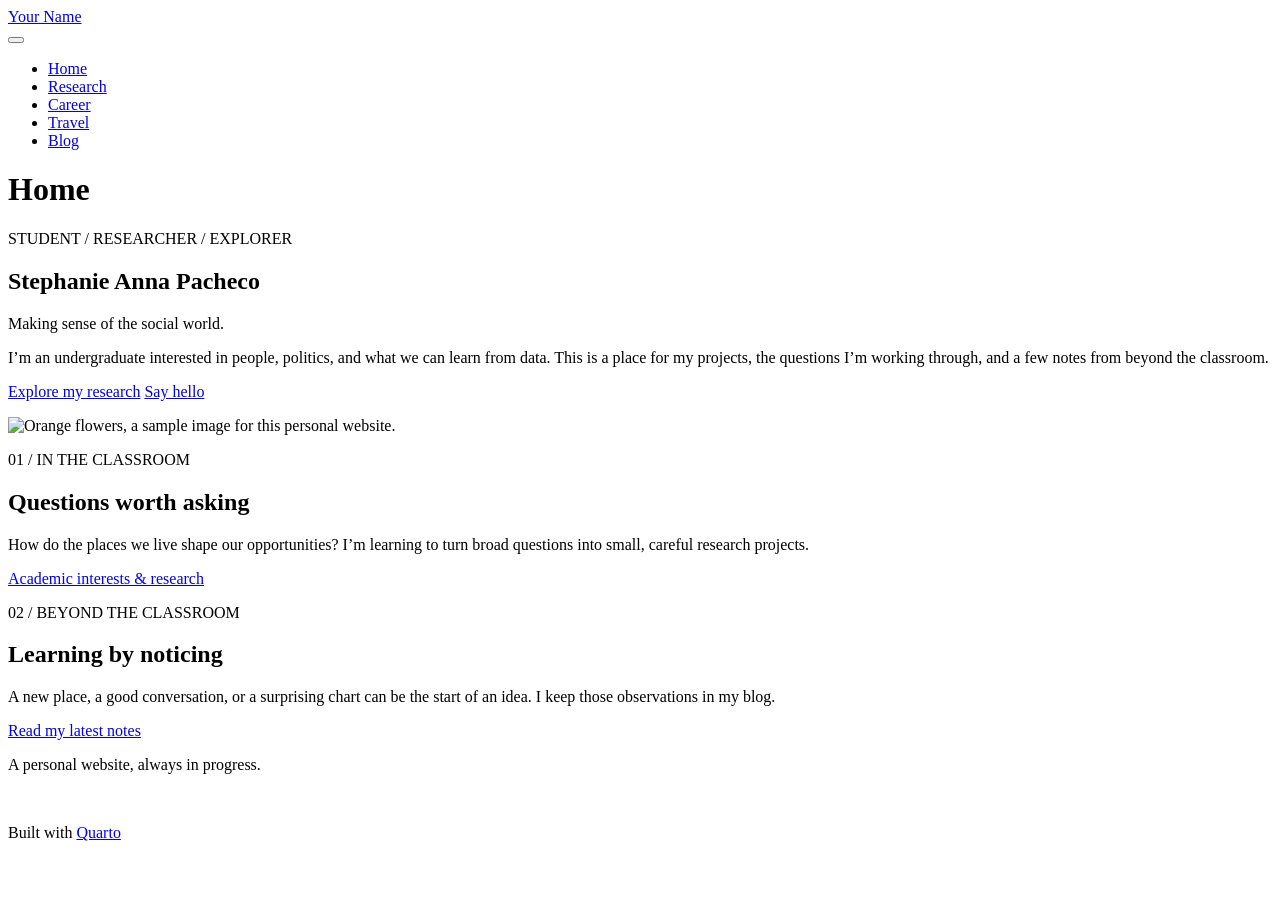
==== docs/index.html @ ef14ada6 "Changed name" ====
<!DOCTYPE html>
<html xmlns="http://www.w3.org/1999/xhtml" lang="en" xml:lang="en"><head>

<meta charset="utf-8">
<meta name="generator" content="quarto-1.10.18">

<meta name="viewport" content="width=device-width, initial-scale=1.0, user-scalable=yes">


<title>Home – Your Name</title>
<style>
/* Default styles provided by pandoc.
** See https://pandoc.org/MANUAL.html#variables-for-html for config info.
*/
span.smallcaps{font-variant: small-caps;}
div.columns{display: flex; gap: 1.5em;}
div.column{flex: auto;}
@media screen {
div.columns{gap: min(4vw, 1.5em);}
div.column{overflow-x: auto;}
}
div.hanging-indent{margin-left: 1.5em; text-indent: -1.5em;}
ul.task-list{list-style: none;}
ul.task-list li input[type="checkbox"] {
  width: 0.8em;
  margin: 0 0.8em 0.2em -1em; /* quarto-specific, see https://github.com/quarto-dev/quarto-cli/issues/4556 */ 
  vertical-align: middle;
}
</style>


<script src="site_libs/quarto-nav/quarto-nav.js"></script>
<script src="site_libs/quarto-nav/headroom.min.js"></script>
<script src="site_libs/clipboard/clipboard.min.js"></script>
<script src="site_libs/quarto-html/quarto.js" type="module"></script>
<script src="site_libs/quarto-html/tabsets/tabsets.js" type="module"></script>
<script src="site_libs/quarto-html/popper.min.js"></script>
<script src="site_libs/quarto-html/tippy.umd.min.js"></script>
<link href="site_libs/quarto-html/tippy.css" rel="stylesheet">
<link href="site_libs/quarto-html/quarto-syntax-highlighting-64a204ab8560d761af7679ceaba22944.css" rel="stylesheet" id="quarto-text-highlighting-styles">
<script src="site_libs/bootstrap/bootstrap.min.js"></script>
<link href="site_libs/bootstrap/bootstrap-icons.css" rel="stylesheet">
<link href="site_libs/bootstrap/bootstrap-705b020dde8fb86b14b8b2ad13792451.min.css" rel="stylesheet" append-hash="true" id="quarto-bootstrap" data-mode="light">
<script id="quarto-search-options" type="application/json">{
  "language": {
    "search-no-results-text": "No results",
    "search-matching-documents-text": "matching documents",
    "search-copy-link-title": "Copy link to search",
    "search-hide-matches-text": "Hide additional matches",
    "search-more-match-text": "more match in this document",
    "search-more-matches-text": "more matches in this document",
    "search-clear-button-title": "Clear",
    "search-text-placeholder": "",
    "search-detached-cancel-button-title": "Cancel",
    "search-submit-button-title": "Submit",
    "search-label": "Search"
  }
}</script>


<link rel="stylesheet" href="./_design/styles.css">
</head>

<body class="nav-fixed home-page quarto-light">

<div id="quarto-search-results"></div>
  <header id="quarto-header" class="headroom fixed-top">
    <nav class="navbar navbar-expand-lg " data-bs-theme="dark">
      <div class="navbar-container container-fluid">
      <div class="navbar-brand-container mx-auto">
    <a class="navbar-brand" href="./index.html">
    <span class="navbar-title">Your Name</span>
    </a>
  </div>
          <button class="navbar-toggler" type="button" data-bs-toggle="collapse" data-bs-target="#navbarCollapse" aria-controls="navbarCollapse" role="menu" aria-expanded="false" aria-label="Toggle navigation" onclick="if (window.quartoToggleHeadroom) { window.quartoToggleHeadroom(); }">
  <span class="navbar-toggler-icon"></span>
</button>
          <div class="collapse navbar-collapse" id="navbarCollapse">
            <ul class="navbar-nav navbar-nav-scroll me-auto">
  <li class="nav-item">
    <a class="nav-link active" href="./index.html" aria-current="page"> 
<span class="menu-text">Home</span></a>
  </li>  
  <li class="nav-item">
    <a class="nav-link" href="./research.html"> 
<span class="menu-text">Research</span></a>
  </li>  
  <li class="nav-item">
    <a class="nav-link" href="./career.html"> 
<span class="menu-text">Career</span></a>
  </li>  
  <li class="nav-item">
    <a class="nav-link" href="./travel.html"> 
<span class="menu-text">Travel</span></a>
  </li>  
  <li class="nav-item">
    <a class="nav-link" href="./blog.html"> 
<span class="menu-text">Blog</span></a>
  </li>  
</ul>
          </div> <!-- /navcollapse -->
            <div class="quarto-navbar-tools">
</div>
      </div> <!-- /container-fluid -->
    </nav>
</header>
<!-- content -->
<div id="quarto-content" class="quarto-container page-columns page-rows-contents page-layout-full page-navbar">
<!-- sidebar -->
<!-- margin-sidebar -->
    
<!-- main -->
<main class="content column-page" id="quarto-document-content">

<header id="title-block-header" class="quarto-title-block default">
<div class="quarto-title">
<h1 class="title">Home</h1>
</div>



<div class="quarto-title-meta column-page">

    
  
    
  </div>
  


</header>


<!-- HOME: replace the name, introduction, and email below. Keep the ::: layout lines. -->
<div class="home-hero">
<div class="hero-copy">
<p><span class="eyebrow">STUDENT / RESEARCHER / EXPLORER</span></p>
<section id="stephanie-anna-pacheco" class="level1 display-name">
<h1 class="display-name">Stephanie Anna Pacheco</h1>
<p><span class="hero-subtitle">Making sense of the social world.</span></p>
<p>I’m an undergraduate interested in people, politics, and what we can learn from data. This is a place for my projects, the questions I’m working through, and a few notes from beyond the classroom.</p>
<p><a href="./research.html" class="primary-link">Explore my research</a> <a href="mailto:you@example.com" class="quiet-link">Say hello</a></p>
</section>
</div>
<div class="hero-photo">
<!-- Replace images/profile.jpg with your photo. Update the description in fig-alt too. -->
<p><img src="images/profile.jpg" class="img-fluid" alt="Orange flowers, a sample image for this personal website."></p>
</div>
</div>
<div class="home-notes">
<div class="home-note">
<p><span class="eyebrow">01 / IN THE CLASSROOM</span></p>
<section id="questions-worth-asking" class="level2">
<h2 data-anchor-id="questions-worth-asking">Questions worth asking</h2>
<p>How do the places we live shape our opportunities? I’m learning to turn broad questions into small, careful research projects.</p>
<p><a href="./research.html">Academic interests &amp; research</a></p>
</section>
</div>
<div class="home-note">
<p><span class="eyebrow">02 / BEYOND THE CLASSROOM</span></p>
<section id="learning-by-noticing" class="level2">
<h2 data-anchor-id="learning-by-noticing">Learning by noticing</h2>
<p>A new place, a good conversation, or a surprising chart can be the start of an idea. I keep those observations in my blog.</p>
<p><a href="./blog.html">Read my latest notes</a></p>
</section>
</div>
</div>



</main> <!-- /main -->
<script id="quarto-html-after-body" type="application/javascript">
  window.document.addEventListener("DOMContentLoaded", function (event) {
    const isCodeAnnotation = (el) => {
      for (const clz of el.classList) {
        if (clz.startsWith('code-annotation-')) {                     
          return true;
        }
      }
      return false;
    }
    const onCopySuccess = function(e) {
      // button target
      const button = e.trigger;
      // don't keep focus
      button.blur();
      // flash "checked"
      button.classList.add('code-copy-button-checked');
      var currentTitle = button.getAttribute("title");
      button.setAttribute("title", "Copied!");
      let tooltip;
      if (window.bootstrap) {
        button.setAttribute("data-bs-toggle", "tooltip");
        button.setAttribute("data-bs-placement", "left");
        button.setAttribute("data-bs-title", "Copied!");
        tooltip = new bootstrap.Tooltip(button, 
          { trigger: "manual", 
            customClass: "code-copy-button-tooltip",
            offset: [0, -8]});
        tooltip.show();    
      }
      setTimeout(function() {
        if (tooltip) {
          tooltip.hide();
          button.removeAttribute("data-bs-title");
          button.removeAttribute("data-bs-toggle");
          button.removeAttribute("data-bs-placement");
        }
        button.setAttribute("title", currentTitle);
        button.classList.remove('code-copy-button-checked');
      }, 1000);
      // clear code selection
      e.clearSelection();
    }
    const getTextToCopy = function(trigger) {
      const outerScaffold = trigger.parentElement.cloneNode(true);
      const codeEl = outerScaffold.querySelector('code');
      for (const childEl of codeEl.children) {
        if (isCodeAnnotation(childEl)) {
          childEl.remove();
        }
      }
      return codeEl.innerText;
    }
    const clipboard = new window.ClipboardJS('.code-copy-button:not([data-in-quarto-modal])', {
      text: getTextToCopy
    });
    clipboard.on('success', onCopySuccess);
    if (window.document.getElementById('quarto-embedded-source-code-modal')) {
      const clipboardModal = new window.ClipboardJS('.code-copy-button[data-in-quarto-modal]', {
        text: getTextToCopy,
        container: window.document.getElementById('quarto-embedded-source-code-modal')
      });
      clipboardModal.on('success', onCopySuccess);
    }
      var localhostRegex = new RegExp(/^(?:http|https):\/\/localhost\:?[0-9]*\//);
      var mailtoRegex = new RegExp(/^mailto:/);
        var filterRegex = new RegExp('/' + window.location.host + '/');
      var isInternal = (href) => {
          return filterRegex.test(href) || localhostRegex.test(href) || mailtoRegex.test(href);
      }
      // Inspect non-navigation links and adorn them if external
     var links = window.document.querySelectorAll('a[href]:not(.nav-link):not(.navbar-brand):not(.toc-action):not(.sidebar-link):not(.sidebar-item-toggle):not(.pagination-link):not(.no-external):not([aria-hidden]):not(.dropdown-item):not(.quarto-navigation-tool):not(.about-link)');
      for (var i=0; i<links.length; i++) {
        const link = links[i];
        if (!isInternal(link.href)) {
          // undo the damage that might have been done by quarto-nav.js in the case of
          // links that we want to consider external
          if (link.dataset.originalHref !== undefined) {
            link.href = link.dataset.originalHref;
          }
            // target, if specified
            link.setAttribute("target", "_blank");
            if (link.getAttribute("rel") === null) {
              link.setAttribute("rel", "noopener");
            }
        }
      }
    function tippyHover(el, contentFn, onTriggerFn, onUntriggerFn) {
      const config = {
        allowHTML: true,
        maxWidth: 500,
        delay: 100,
        arrow: false,
        appendTo: function(el) {
            return el.parentElement;
        },
        interactive: true,
        interactiveBorder: 10,
        theme: 'quarto',
        placement: 'bottom-start',
      };
      if (contentFn) {
        config.content = contentFn;
      }
      if (onTriggerFn) {
        config.onTrigger = onTriggerFn;
      }
      if (onUntriggerFn) {
        config.onUntrigger = onUntriggerFn;
      }
      window.tippy(el, config); 
    }
    const noterefs = window.document.querySelectorAll('a[role="doc-noteref"]');
    for (var i=0; i<noterefs.length; i++) {
      const ref = noterefs[i];
      tippyHover(ref, function() {
        // use id or data attribute instead here
        let href = ref.getAttribute('data-footnote-href') || ref.getAttribute('href');
        try { href = new URL(href).hash; } catch {}
        const id = href.replace(/^#\/?/, "");
        const note = window.document.getElementById(id);
        if (note) {
          return note.innerHTML;
        } else {
          return "";
        }
      });
    }
    const xrefs = window.document.querySelectorAll('a.quarto-xref');
    const processXRef = (id, note) => {
      // Strip column container classes
      const stripColumnClz = (el) => {
        el.classList.remove("page-full", "page-columns");
        if (el.children) {
          for (const child of el.children) {
            stripColumnClz(child);
          }
        }
      }
      stripColumnClz(note)
      if (id === null || id.startsWith('sec-')) {
        // Special case sections, only their first couple elements
        const container = document.createElement("div");
        if (note.children && note.children.length > 2) {
          container.appendChild(note.children[0].cloneNode(true));
          for (let i = 1; i < note.children.length; i++) {
            const child = note.children[i];
            if (child.tagName === "P" && child.innerText === "") {
              continue;
            } else {
              container.appendChild(child.cloneNode(true));
              break;
            }
          }
          if (window.Quarto?.typesetMath) {
            window.Quarto.typesetMath(container);
          }
          return container.innerHTML
        } else {
          if (window.Quarto?.typesetMath) {
            window.Quarto.typesetMath(note);
          }
          return note.innerHTML;
        }
      } else {
        // Remove any anchor links if they are present
        const anchorLink = note.querySelector('a.anchorjs-link');
        if (anchorLink) {
          anchorLink.remove();
        }
        if (window.Quarto?.typesetMath) {
          window.Quarto.typesetMath(note);
        }
        if (note.classList.contains("callout")) {
          return note.outerHTML;
        } else {
          return note.innerHTML;
        }
      }
    }
    for (var i=0; i<xrefs.length; i++) {
      const xref = xrefs[i];
      tippyHover(xref, undefined, function(instance) {
        instance.disable();
        let url = xref.getAttribute('href');
        let hash = undefined; 
        if (url.startsWith('#')) {
          hash = url;
        } else {
          try { hash = new URL(url).hash; } catch {}
        }
        if (hash) {
          const id = hash.replace(/^#\/?/, "");
          const note = window.document.getElementById(id);
          if (note !== null) {
            try {
              const html = processXRef(id, note.cloneNode(true));
              instance.setContent(html);
            } finally {
              instance.enable();
              instance.show();
            }
          } else {
            // See if we can fetch this
            fetch(url.split('#')[0])
            .then(res => res.text())
            .then(html => {
              const parser = new DOMParser();
              const htmlDoc = parser.parseFromString(html, "text/html");
              const note = htmlDoc.getElementById(id);
              if (note !== null) {
                const html = processXRef(id, note);
                instance.setContent(html);
              } 
            }).finally(() => {
              instance.enable();
              instance.show();
            });
          }
        } else {
          // See if we can fetch a full url (with no hash to target)
          // This is a special case and we should probably do some content thinning / targeting
          fetch(url)
          .then(res => res.text())
          .then(html => {
            const parser = new DOMParser();
            const htmlDoc = parser.parseFromString(html, "text/html");
            const note = htmlDoc.querySelector('main.content');
            if (note !== null) {
              // This should only happen for chapter cross references
              // (since there is no id in the URL)
              // remove the first header
              if (note.children.length > 0 && note.children[0].tagName === "HEADER") {
                note.children[0].remove();
              }
              const html = processXRef(null, note);
              instance.setContent(html);
            } 
          }).finally(() => {
            instance.enable();
            instance.show();
          });
        }
      }, function(instance) {
      });
    }
        let selectedAnnoteEl;
        const selectorForAnnotation = ( cell, annotation) => {
          let cellAttr = 'data-code-cell="' + cell + '"';
          let lineAttr = 'data-code-annotation="' +  annotation + '"';
          const selector = 'span[' + cellAttr + '][' + lineAttr + ']';
          return selector;
        }
        const selectCodeLines = (annoteEl) => {
          const doc = window.document;
          const targetCell = annoteEl.getAttribute("data-target-cell");
          const targetAnnotation = annoteEl.getAttribute("data-target-annotation");
          const annoteSpan = window.document.querySelector(selectorForAnnotation(targetCell, targetAnnotation));
          const lines = annoteSpan.getAttribute("data-code-lines").split(",");
          const lineIds = lines.map((line) => {
            return targetCell + "-" + line;
          })
          let top = null;
          let height = null;
          let parent = null;
          if (lineIds.length > 0) {
              //compute the position of the single el (top and bottom and make a div)
              const el = window.document.getElementById(lineIds[0]);
              top = el.offsetTop;
              height = el.offsetHeight;
              parent = el.parentElement.parentElement;
            if (lineIds.length > 1) {
              const lastEl = window.document.getElementById(lineIds[lineIds.length - 1]);
              const bottom = lastEl.offsetTop + lastEl.offsetHeight;
              height = bottom - top;
            }
            if (top !== null && height !== null && parent !== null) {
              // cook up a div (if necessary) and position it 
              let div = window.document.getElementById("code-annotation-line-highlight");
              if (div === null) {
                div = window.document.createElement("div");
                div.setAttribute("id", "code-annotation-line-highlight");
                div.style.position = 'absolute';
                parent.appendChild(div);
              }
              div.style.top = top - 2 + "px";
              div.style.height = height + 4 + "px";
              div.style.left = 0;
              let gutterDiv = window.document.getElementById("code-annotation-line-highlight-gutter");
              if (gutterDiv === null) {
                gutterDiv = window.document.createElement("div");
                gutterDiv.setAttribute("id", "code-annotation-line-highlight-gutter");
                gutterDiv.style.position = 'absolute';
                const codeCell = window.document.getElementById(targetCell);
                const gutter = codeCell.querySelector('.code-annotation-gutter');
                gutter.appendChild(gutterDiv);
              }
              gutterDiv.style.top = top - 2 + "px";
              gutterDiv.style.height = height + 4 + "px";
            }
            selectedAnnoteEl = annoteEl;
          }
        };
        const unselectCodeLines = () => {
          const elementsIds = ["code-annotation-line-highlight", "code-annotation-line-highlight-gutter"];
          elementsIds.forEach((elId) => {
            const div = window.document.getElementById(elId);
            if (div) {
              div.remove();
            }
          });
          selectedAnnoteEl = undefined;
        };
          // Handle positioning of the toggle
      window.addEventListener(
        "resize",
        throttle(() => {
          elRect = undefined;
          if (selectedAnnoteEl) {
            selectCodeLines(selectedAnnoteEl);
          }
        }, 10)
      );
      function throttle(fn, ms) {
      let throttle = false;
      let timer;
        return (...args) => {
          if(!throttle) { // first call gets through
              fn.apply(this, args);
              throttle = true;
          } else { // all the others get throttled
              if(timer) clearTimeout(timer); // cancel #2
              timer = setTimeout(() => {
                fn.apply(this, args);
                timer = throttle = false;
              }, ms);
          }
        };
      }
        // Attach click handler to the DT
        const annoteDls = window.document.querySelectorAll('dt[data-target-cell]');
        for (const annoteDlNode of annoteDls) {
          annoteDlNode.addEventListener('click', (event) => {
            const clickedEl = event.target;
            if (clickedEl !== selectedAnnoteEl) {
              unselectCodeLines();
              const activeEl = window.document.querySelector('dt[data-target-cell].code-annotation-active');
              if (activeEl) {
                activeEl.classList.remove('code-annotation-active');
              }
              selectCodeLines(clickedEl);
              clickedEl.classList.add('code-annotation-active');
            } else {
              // Unselect the line
              unselectCodeLines();
              clickedEl.classList.remove('code-annotation-active');
            }
          });
        }
    const findCites = (el) => {
      const parentEl = el.parentElement;
      if (parentEl) {
        const cites = parentEl.dataset.cites;
        if (cites) {
          return {
            el,
            cites: cites.split(' ')
          };
        } else {
          return findCites(el.parentElement)
        }
      } else {
        return undefined;
      }
    };
    var bibliorefs = window.document.querySelectorAll('a[role="doc-biblioref"]');
    for (var i=0; i<bibliorefs.length; i++) {
      const ref = bibliorefs[i];
      const citeInfo = findCites(ref);
      if (citeInfo) {
        tippyHover(citeInfo.el, function() {
          var popup = window.document.createElement('div');
          citeInfo.cites.forEach(function(cite) {
            var citeDiv = window.document.createElement('div');
            citeDiv.classList.add('hanging-indent');
            citeDiv.classList.add('csl-entry');
            var biblioDiv = window.document.getElementById('ref-' + cite);
            if (biblioDiv) {
              citeDiv.innerHTML = biblioDiv.innerHTML;
            }
            popup.appendChild(citeDiv);
          });
          return popup.innerHTML;
        });
      }
    }
  });
  </script>
</div> <!-- /content -->
<footer class="footer">
  <div class="nav-footer">
    <div class="nav-footer-left">
<p>A personal website, always in progress.</p>
</div>   
    <div class="nav-footer-center">
      &nbsp;
    </div>
    <div class="nav-footer-right">
<p>Built with <a href="https://quarto.org/">Quarto</a></p>
</div>
  </div>
</footer>




</body></html>
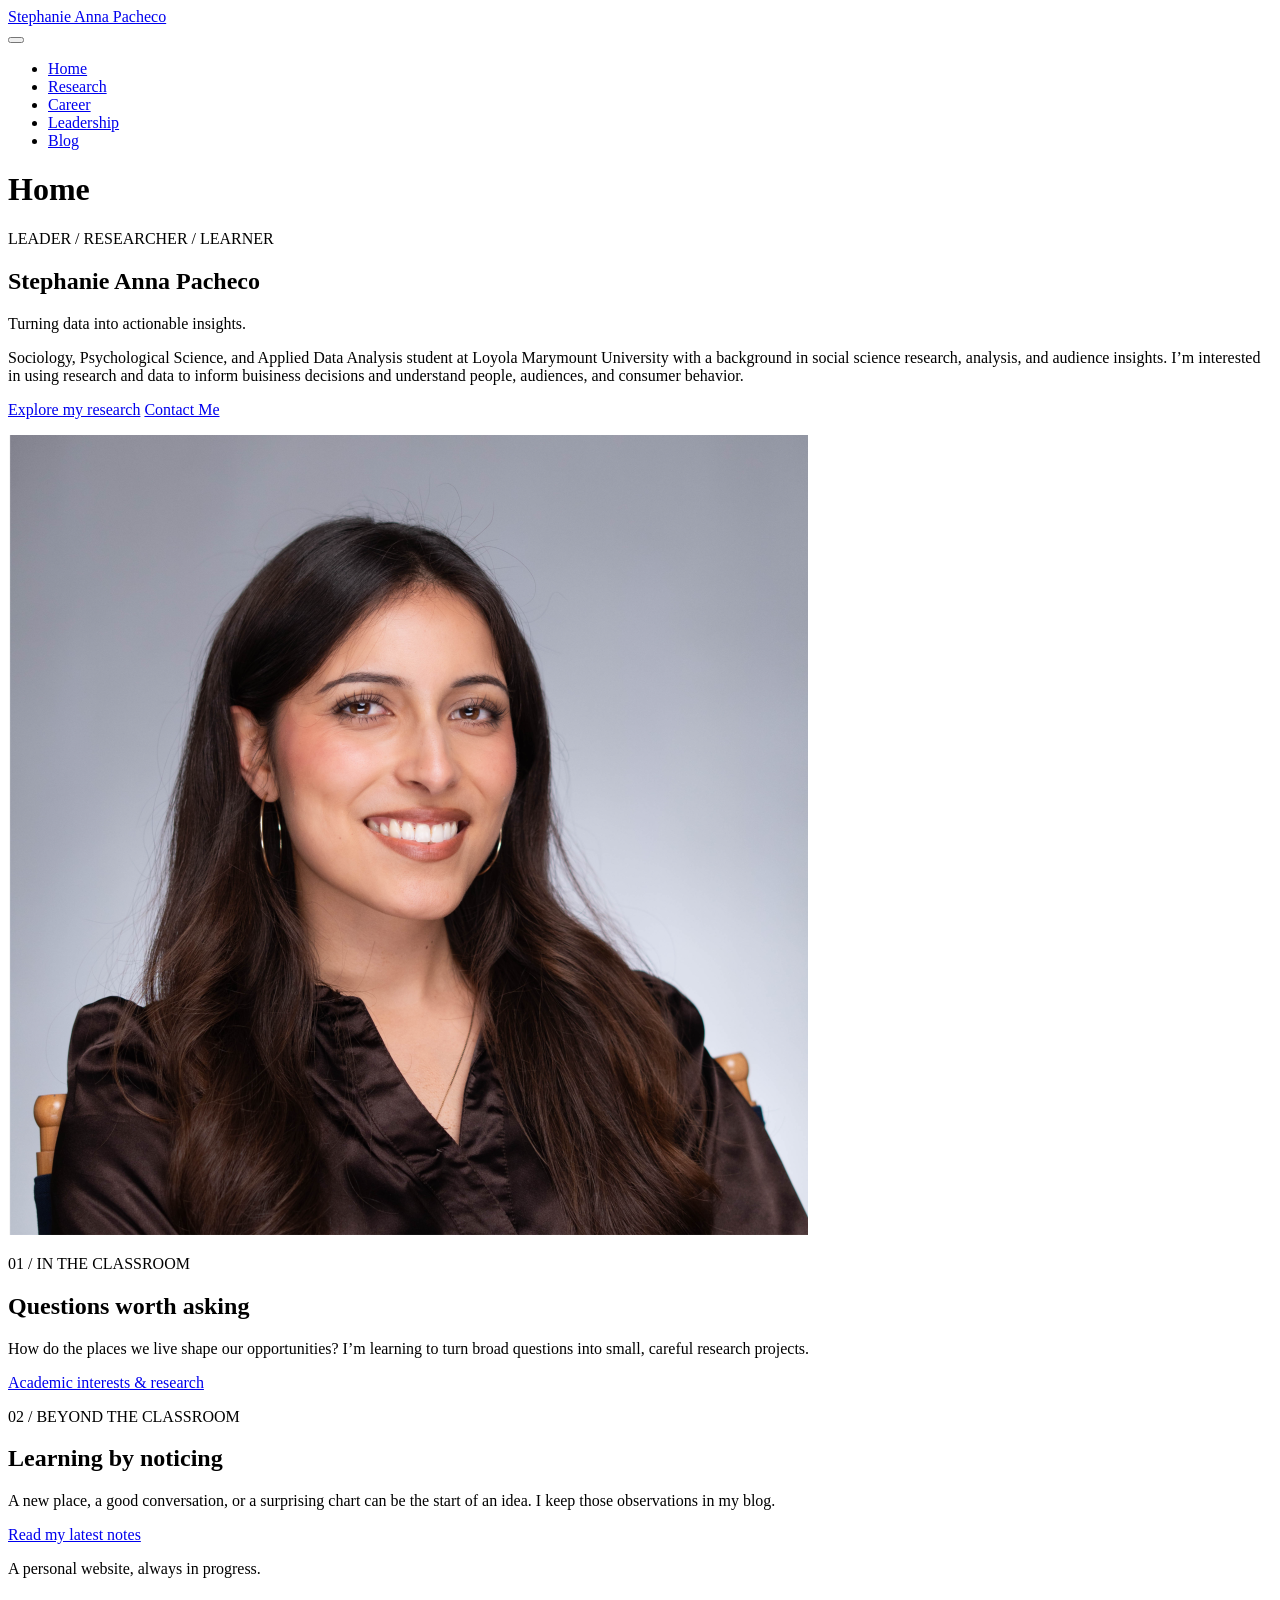
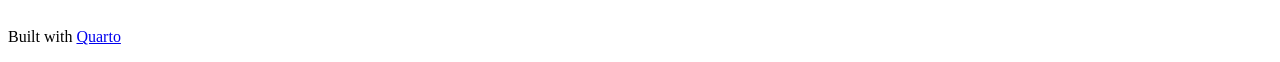
==== commit 2f4f1d0c: "Updated cover image & description" ====
--- a/docs/index.html
+++ b/docs/index.html
@@ -7,7 +7,7 @@
 <meta name="viewport" content="width=device-width, initial-scale=1.0, user-scalable=yes">
 
 
-<title>Home – Your Name</title>
+<title>Home – Stephanie Anna Pacheco</title>
 <style>
 /* Default styles provided by pandoc.
 ** See https://pandoc.org/MANUAL.html#variables-for-html for config info.
@@ -69,7 +69,7 @@
       <div class="navbar-container container-fluid">
       <div class="navbar-brand-container mx-auto">
     <a class="navbar-brand" href="./index.html">
-    <span class="navbar-title">Your Name</span>
+    <span class="navbar-title">Stephanie Anna Pacheco</span>
     </a>
   </div>
           <button class="navbar-toggler" type="button" data-bs-toggle="collapse" data-bs-target="#navbarCollapse" aria-controls="navbarCollapse" role="menu" aria-expanded="false" aria-label="Toggle navigation" onclick="if (window.quartoToggleHeadroom) { window.quartoToggleHeadroom(); }">
@@ -86,12 +86,12 @@
 <span class="menu-text">Research</span></a>
   </li>  
   <li class="nav-item">
-    <a class="nav-link" href="./career.html"> 
+    <a class="nav-link" href="./career.qmd"> 
 <span class="menu-text">Career</span></a>
   </li>  
   <li class="nav-item">
-    <a class="nav-link" href="./travel.html"> 
-<span class="menu-text">Travel</span></a>
+    <a class="nav-link" href="./leadership.html"> 
+<span class="menu-text">Leadership</span></a>
   </li>  
   <li class="nav-item">
     <a class="nav-link" href="./blog.html"> 
@@ -134,17 +134,17 @@
 <!-- HOME: replace the name, introduction, and email below. Keep the ::: layout lines. -->
 <div class="home-hero">
 <div class="hero-copy">
-<p><span class="eyebrow">STUDENT / RESEARCHER / EXPLORER</span></p>
+<p><span class="eyebrow">LEADER / RESEARCHER / LEARNER</span></p>
 <section id="stephanie-anna-pacheco" class="level1 display-name">
 <h1 class="display-name">Stephanie Anna Pacheco</h1>
-<p><span class="hero-subtitle">Making sense of the social world.</span></p>
-<p>I’m an undergraduate interested in people, politics, and what we can learn from data. This is a place for my projects, the questions I’m working through, and a few notes from beyond the classroom.</p>
-<p><a href="./research.html" class="primary-link">Explore my research</a> <a href="mailto:you@example.com" class="quiet-link">Say hello</a></p>
+<p><span class="hero-subtitle">Turning data into actionable insights.</span></p>
+<p>Sociology, Psychological Science, and Applied Data Analysis student at Loyola Marymount University with a background in social science research, analysis, and audience insights. I’m interested in using research and data to inform buisiness decisions and understand people, audiences, and consumer behavior.</p>
+<p><a href="./research.html" class="primary-link">Explore my research</a> <a href="spachec7@lion.lmu.edu" class="quiet-link">Contact Me</a></p>
 </section>
 </div>
 <div class="hero-photo">
 <!-- Replace images/profile.jpg with your photo. Update the description in fig-alt too. -->
-<p><img src="images/profile.jpg" class="img-fluid" alt="Orange flowers, a sample image for this personal website."></p>
+<p><img src="images/lionsgate-headshot.png" class="img-fluid" alt="Lionsgate Headshot."></p>
 </div>
 </div>
 <div class="home-notes">
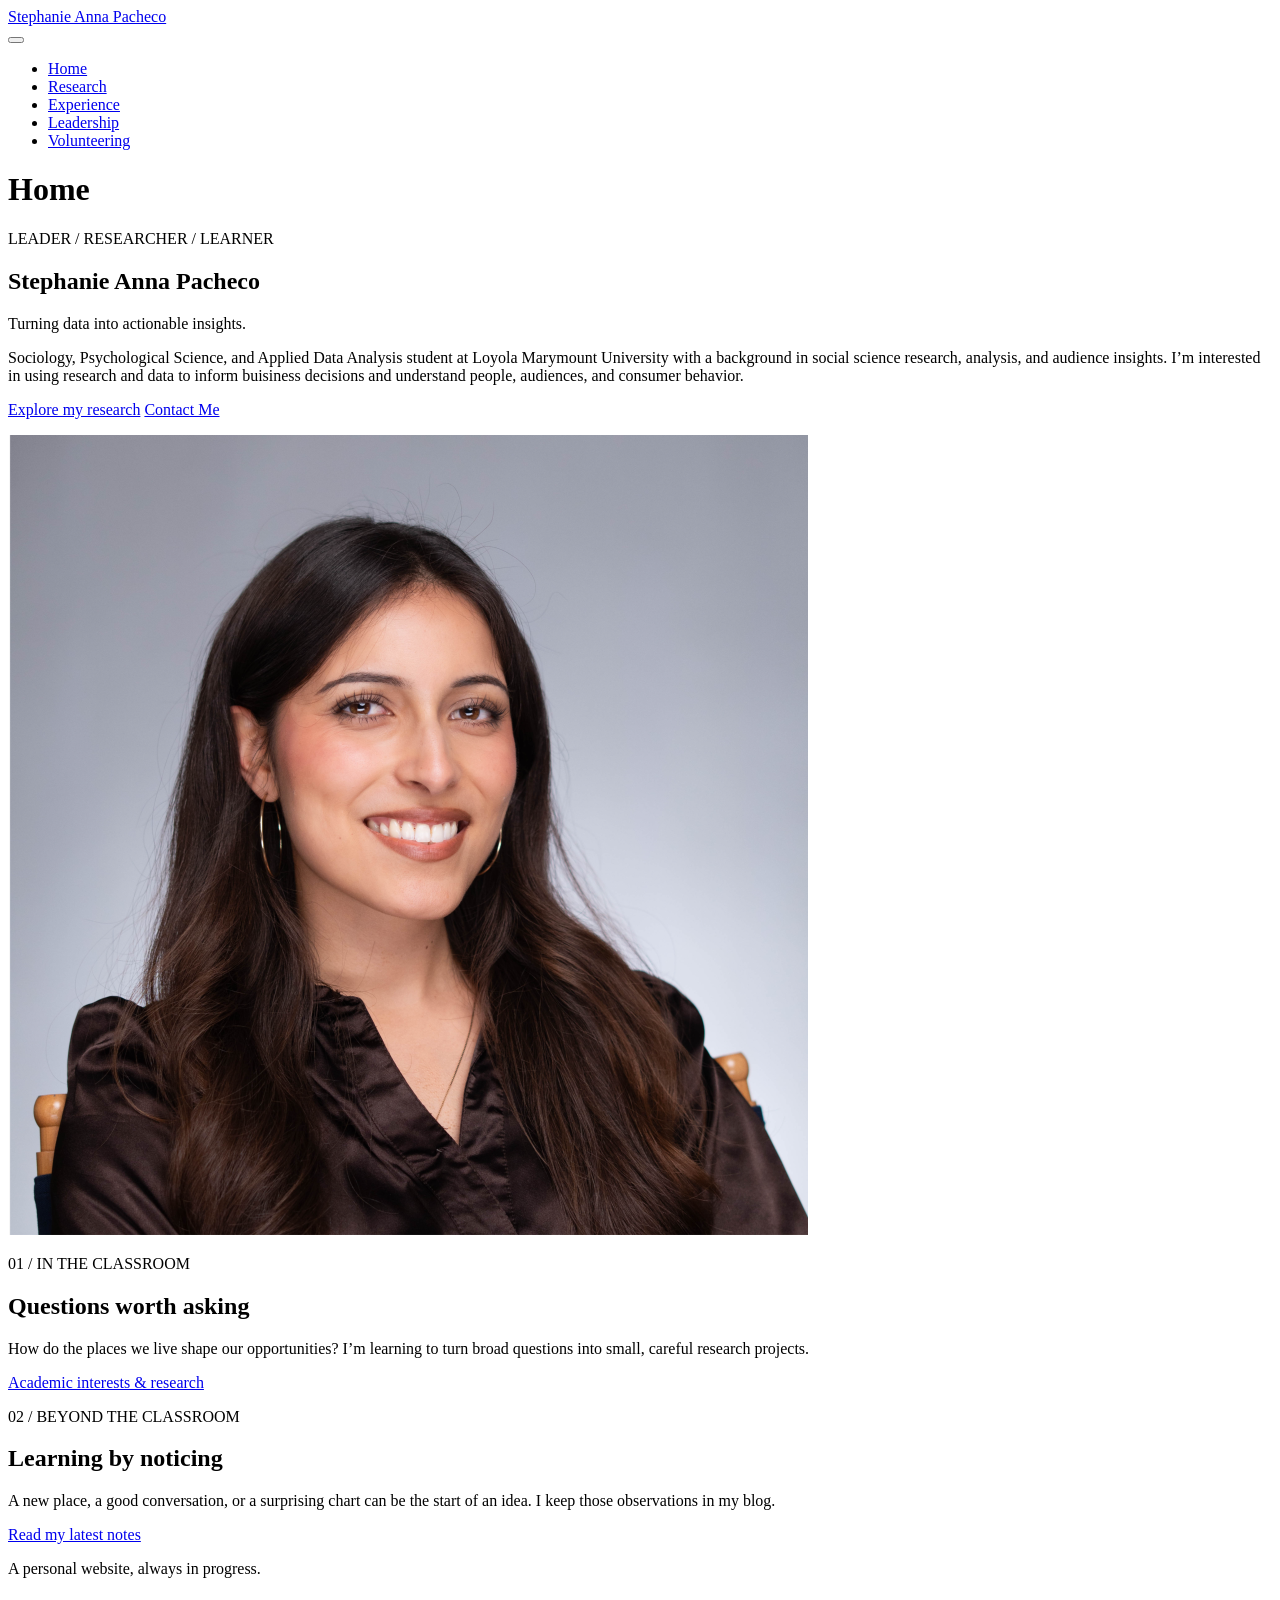
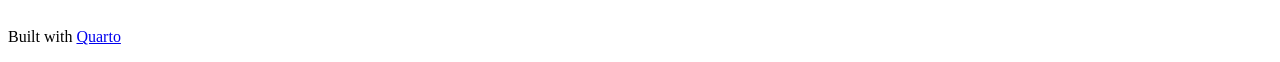
==== commit 7bf42dbe: "Updates" ====
--- a/docs/index.html
+++ b/docs/index.html
@@ -86,16 +86,16 @@
 <span class="menu-text">Research</span></a>
   </li>  
   <li class="nav-item">
-    <a class="nav-link" href="./career.qmd"> 
-<span class="menu-text">Career</span></a>
+    <a class="nav-link" href="./experience.html"> 
+<span class="menu-text">Experience</span></a>
   </li>  
   <li class="nav-item">
     <a class="nav-link" href="./leadership.html"> 
 <span class="menu-text">Leadership</span></a>
   </li>  
   <li class="nav-item">
-    <a class="nav-link" href="./blog.html"> 
-<span class="menu-text">Blog</span></a>
+    <a class="nav-link" href="./volunteering.html"> 
+<span class="menu-text">Volunteering</span></a>
   </li>  
 </ul>
           </div> <!-- /navcollapse -->
@@ -161,7 +161,7 @@
 <section id="learning-by-noticing" class="level2">
 <h2 data-anchor-id="learning-by-noticing">Learning by noticing</h2>
 <p>A new place, a good conversation, or a surprising chart can be the start of an idea. I keep those observations in my blog.</p>
-<p><a href="./blog.html">Read my latest notes</a></p>
+<p><a href="blog.qmd">Read my latest notes</a></p>
 </section>
 </div>
 </div>
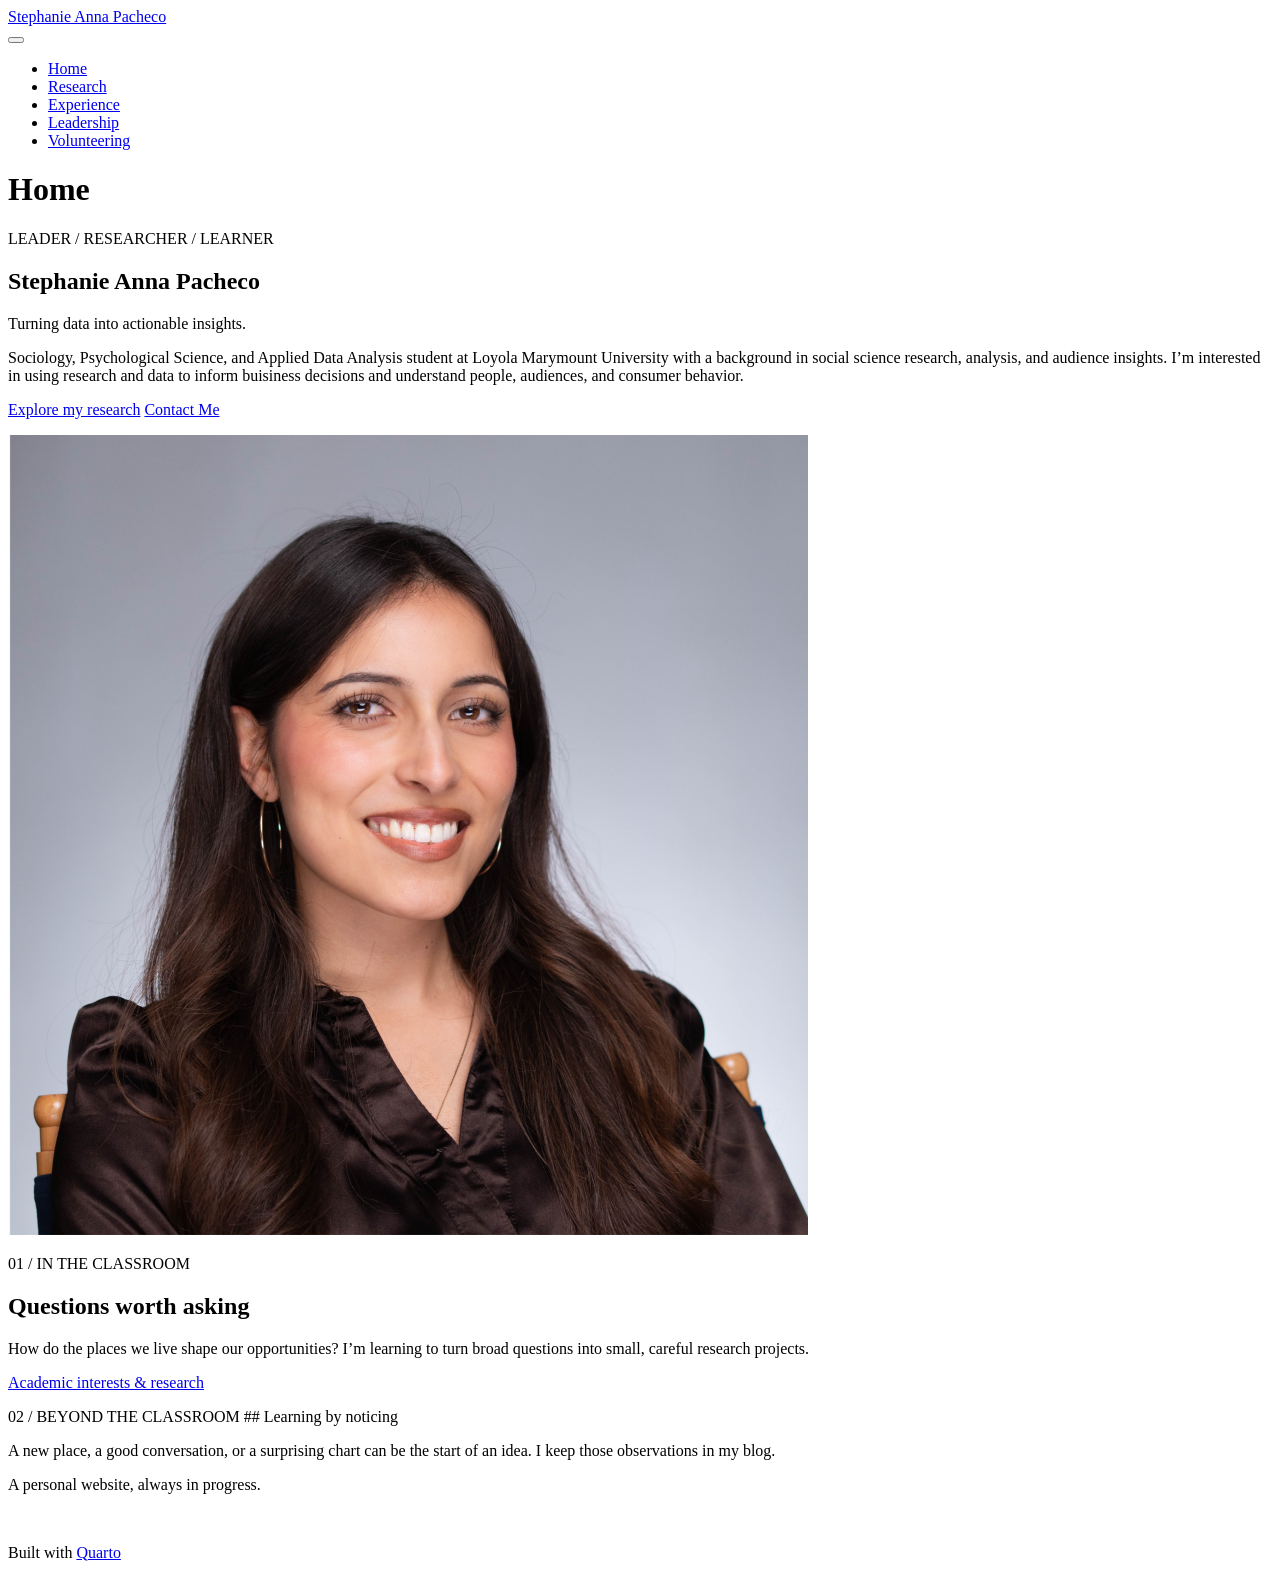
==== commit 7fd95997: "Research.qmd updated" ====
--- a/docs/index.html
+++ b/docs/index.html
@@ -157,12 +157,8 @@
 </section>
 </div>
 <div class="home-note">
-<p><span class="eyebrow">02 / BEYOND THE CLASSROOM</span></p>
-<section id="learning-by-noticing" class="level2">
-<h2 data-anchor-id="learning-by-noticing">Learning by noticing</h2>
+<p><span class="eyebrow">02 / BEYOND THE CLASSROOM</span> ## Learning by noticing</p>
 <p>A new place, a good conversation, or a surprising chart can be the start of an idea. I keep those observations in my blog.</p>
-<p><a href="blog.qmd">Read my latest notes</a></p>
-</section>
 </div>
 </div>
 
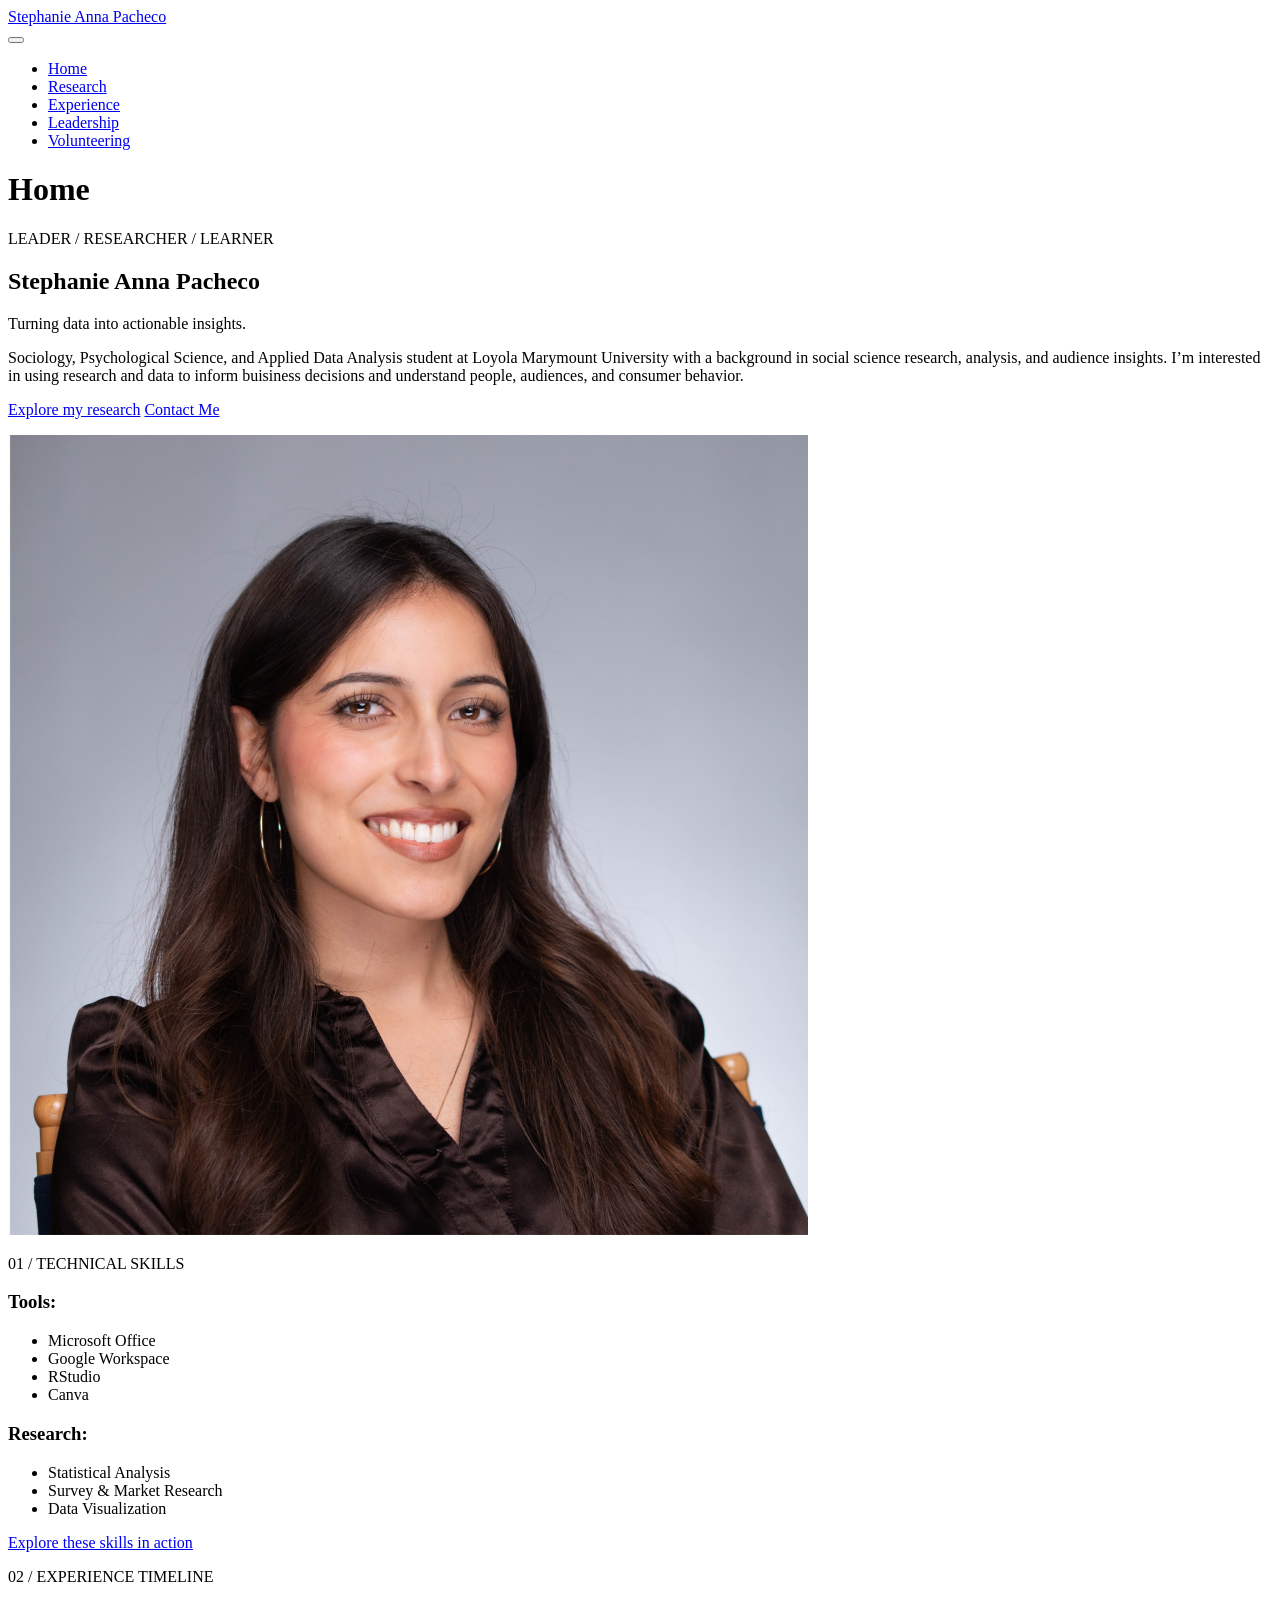
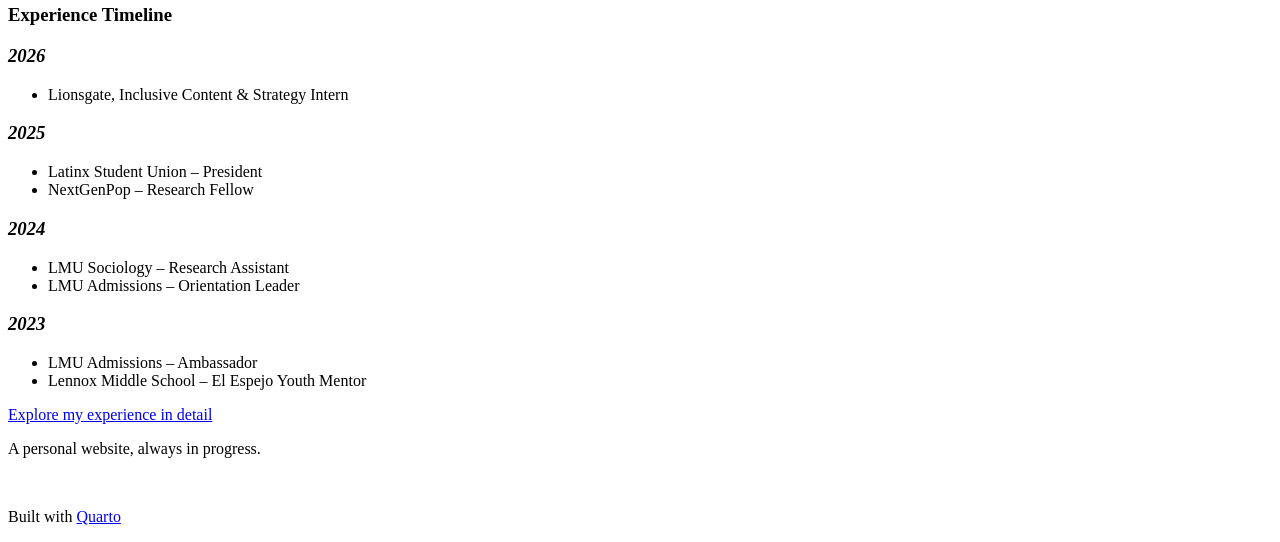
==== commit a96c2057: "index.qmd updated" ====
--- a/docs/index.html
+++ b/docs/index.html
@@ -139,7 +139,7 @@
 <h1 class="display-name">Stephanie Anna Pacheco</h1>
 <p><span class="hero-subtitle">Turning data into actionable insights.</span></p>
 <p>Sociology, Psychological Science, and Applied Data Analysis student at Loyola Marymount University with a background in social science research, analysis, and audience insights. I’m interested in using research and data to inform buisiness decisions and understand people, audiences, and consumer behavior.</p>
-<p><a href="./research.html" class="primary-link">Explore my research</a> <a href="spachec7@lion.lmu.edu" class="quiet-link">Contact Me</a></p>
+<p><a href="./research.html" class="primary-link">Explore my research</a> <a href="mailto:spachec7@lion.lmu.edu" class="quiet-link">Contact Me</a></p>
 </section>
 </div>
 <div class="hero-photo">
@@ -149,20 +149,63 @@
 </div>
 <div class="home-notes">
 <div class="home-note">
-<p><span class="eyebrow">01 / IN THE CLASSROOM</span></p>
-<section id="questions-worth-asking" class="level2">
-<h2 data-anchor-id="questions-worth-asking">Questions worth asking</h2>
-<p>How do the places we live shape our opportunities? I’m learning to turn broad questions into small, careful research projects.</p>
-<p><a href="./research.html">Academic interests &amp; research</a></p>
+<p><span class="eyebrow">01 / TECHNICAL SKILLS</span></p>
+<section id="tools" class="level3">
+<h3 data-anchor-id="tools"><strong>Tools:</strong></h3>
+<ul>
+<li>Microsoft Office</li>
+<li>Google Workspace</li>
+<li>RStudio</li>
+<li>Canva</li>
+</ul>
+</section>
+<section id="research" class="level3">
+<h3 data-anchor-id="research"><strong>Research:</strong></h3>
+<ul>
+<li>Statistical Analysis</li>
+<li>Survey &amp; Market Research</li>
+<li>Data Visualization</li>
+</ul>
+<p><a href="./research.html">Explore these skills in action</a></p>
 </section>
 </div>
 <div class="home-note">
-<p><span class="eyebrow">02 / BEYOND THE CLASSROOM</span> ## Learning by noticing</p>
-<p>A new place, a good conversation, or a surprising chart can be the start of an idea. I keep those observations in my blog.</p>
-</div>
-</div>
-
-
+<p><span class="eyebrow">02 / EXPERIENCE TIMELINE</span></p>
+<section id="experience-timeline" class="level3">
+<h3 data-anchor-id="experience-timeline"><strong>Experience Timeline</strong></h3>
+</section>
+<section id="section" class="level3">
+<h3 data-anchor-id="section"><em>2026</em></h3>
+<ul>
+<li>Lionsgate, Inclusive Content &amp; Strategy Intern</li>
+</ul>
+</section>
+<section id="section-1" class="level3">
+<h3 data-anchor-id="section-1"><em>2025</em></h3>
+<ul>
+<li>Latinx Student Union – President</li>
+<li>NextGenPop – Research Fellow</li>
+</ul>
+</section>
+<section id="section-2" class="level3">
+<h3 data-anchor-id="section-2"><em>2024</em></h3>
+<ul>
+<li>LMU Sociology – Research Assistant</li>
+<li>LMU Admissions – Orientation Leader</li>
+</ul>
+</section>
+<section id="section-3" class="level3">
+<h3 data-anchor-id="section-3"><em>2023</em></h3>
+<ul>
+<li>LMU Admissions – Ambassador</li>
+<li>Lennox Middle School – El Espejo Youth Mentor</li>
+</ul>
+<p><a href="./experience.html">Explore my experience in detail</a></p>
+
+
+</section>
+</div>
+</div>
 
 </main> <!-- /main -->
 <script id="quarto-html-after-body" type="application/javascript">
